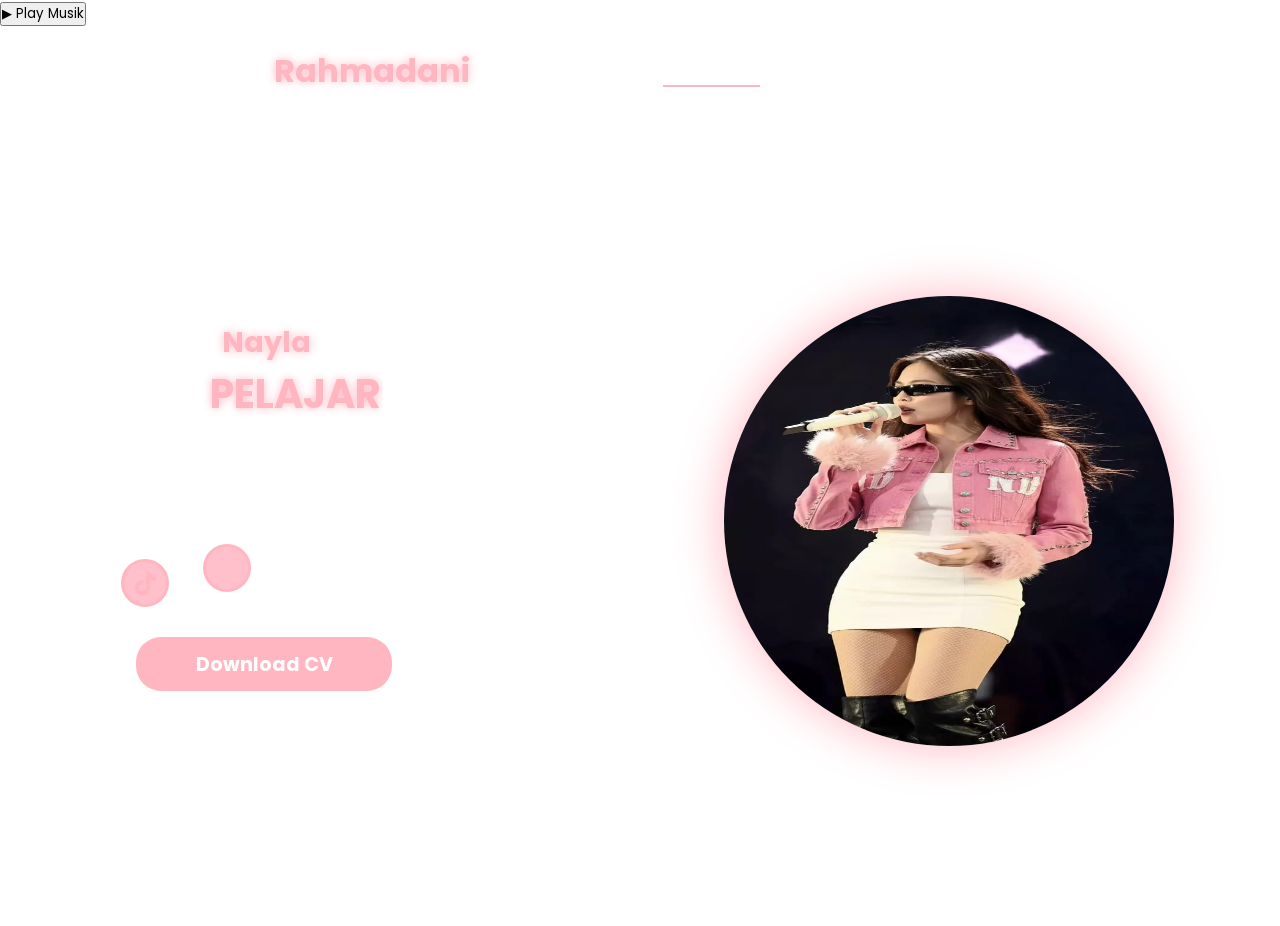
==== index.html @ f8b5e639 "Update index.html" ====
<!-- Subscrbe YouTube Tamzidan Mahdiyin  -->
<!DOCTYPE html>
<html lang="en">

<head>

    <!-- Pengaturan karakter encoding untuk mendukung semua karakter Unicode -->
    <meta charset="UTF-8">

    <!-- Pengaturan viewport untuk responsivitas pada perangkat mobile -->
    <meta name="viewport" content="width=device-width, initial-scale=1.0">

    <!-- 
      Import Font Awesome untuk ikon sosial media dan navigasi
      Versi 6.5.1 dipilih untuk fitur dan ikon terbaru 
    -->
    <link rel="stylesheet" href="https://cdnjs.cloudflare.com/ajax/libs/font-awesome/6.5.1/css/all.min.css">

    <!-- 
      Import AOS (Animate On Scroll) library
      Digunakan untuk membuat animasi scroll yang menarik 
    -->
    <link rel="stylesheet" href="https://unpkg.com/aos@next/dist/aos.css" />

    <!-- Import file CSS custom untuk styling tambahan -->
    <link rel="stylesheet" href="css/style.css">
    <title>Portfolio Website</title>

    <style>
    .btn button {
        background-color: rgb(255, 182, 193); /* light pink */
        color: white;
        border: none;
        padding: 10px 20px;
        border-radius: 25px;
        cursor: pointer;
        transition: 0.3s;
    }

    .btn button:hover {
        background-color: rgb(255, 150, 170); /* pink lebih gelap */
    }
</style>
</head>



<body>
<div class="music-box">
    <button onclick="playMusic()">▶ Play Musik</button>

    <audio id="musik">
        <source src="audio/lagu1.mp4" type="audio/mpeg">
    </audio>
</div>

<script>
function playMusic() {
    document.getElementById("musik").play();
}
</script>
    <!-- 
      Navigation Section
      - Menggunakan sistem grid untuk layout
      - Includes logo dan menu navigasi
      - Responsive dengan hamburger menu untuk mobile 
    -->
    <nav>
        <div class="nav-container">

            <!-- 
              Logo dengan animasi zoom-in
              data-aos-duration: 1500ms untuk animasi yang smooth 
            -->
            <div class="logo" data-aos="zoom-in" data-aos-duration="1500">
                Naylawati <span>Rahmadani</span>
            </div>

            <!-- 
              Navigation Links
              - Menggunakan fade-up animation dengan delays bertingkat
              - Active class untuk halaman yang sedang aktif 
            -->
            <div class="links">
                <div class="link active" data-aos="fade-up" data-aos-duration="1500" data-aos-delay="100"><a
                        href="index.html">Home</a></div>
                <div class="link" data-aos="fade-up" data-aos-duration="1500" data-aos-delay="200"><a
                        href="about.html">About</a></div>
                <div class="link" data-aos="fade-up" data-aos-duration="1500" data-aos-delay="300"><a
                        href="skill.html">Skills</a></div>
                <div class="link" data-aos="fade-up" data-aos-duration="1500" data-aos-delay="400"><a
                        href="service.html">Service</a></div>
                <div class="link" data-aos="fade-up" data-aos-duration="1500" data-aos-delay="500"><a
                        href="contact.html">Contact</a></div>
            </div>
        </div>

        <!-- 
          Hamburger Menu Icon
          - Muncul pada tampilan mobile
          - Menggunakan Font Awesome icon
          - onClick handler untuk membuka menu 
        -->
        <i class="fa-solid fa-bars hamburg" onclick="hamburg()"></i>

        <!-- 
          Dropdown Menu untuk Mobile
          - Berisi link navigasi yang sama
          - Muncul ketika hamburger menu diklik
          - Includes tombol close (x) 
        -->
        <div class="dropdown">
            <div class="links">
                <a href="index.html">Home</a>
                <a href="about.html">About</a>
                <a href="skill.html">Skills</a>
                <a href="service.html">Service</a>
                <a href="contact.html">Contact</a>
                <i class="fa-solid fa-xmark cancel" onclick="cancel()"></i>
            </div>
        </div>
    </nav>

    <!-- 
      Main Content Section
      - Menggunakan grid untuk layout dua kolom
      - Includes teks intro dan gambar profil 
    -->
    <section>
        <div class="main-container">
            <!-- 
              Content Container
              - Berisi heading, typewriter effect, dan social links
              - Setiap elemen memiliki animasi AOS yang berbeda 
            -->
            <div class="content">
                <!-- Heading dengan fade-left animation -->
                <h1 data-aos="fade-left" data-aos-duration="1500" data-aos-delay="700">Hey I'm <span>Nayla</span>
                </h1>

                <!-- 
                  Typewriter Effect
                  - Menggunakan JavaScript untuk animasi ketik
                  - Fade-right animation untuk container 
                -->
                <div data-aos="fade-right" data-aos-duration="1500" data-aos-delay="900" class="typewriter">I'm a <span
                        class="typewriter-text"></span><label for="">|</label></div>

                <!-- Paragraf deskripsi dengan flip-down animation -->
                <p data-aos="flip-down" data-aos-duration="1500" data-aos-delay="1100">Hello, let me introduce myself. My name is Nayla. I am a student who likes playing games and editing. Although I like hobbies that can hinder me, I make sure that it doesn't reduce my enthusiasm for learning.</p>

                <!-- 
                  Social Media Links
                  - Menggunakan Font Awesome icons
                  - Fade-up animation dengan delays bertingkat 
                -->
                <div class="social-links">
                    <a href="https://www.tiktok.com/@sonic_neycip" data-aos="fade-up" data-aos-duration="1500" data-aos-delay="1500"><i
                            class="fa-brands fa-tiktok"></i></a>
                    <a href="https://www.instragram.com/_eactaa_neyy" data-aos="fade-up" data-aos-duration="1500" data-aos-delay="1600"><i
                            class="fa-brands fa-instragram"></i></a>
                </div>

                <!-- 
                  Download CV Button
                  - Zoom-out animation dengan delay terpanjang
                  - Styling didefinisikan di CSS 
                -->
                <div class="btn" data-aos="zoom-out" data-aos-duration="1500" data-aos-delay="1800">
                    <button>Download CV</button>
                </div>
            </div>

            <!-- 
              Image Container
              - Menggunakan zoom-in animation
              - Durasi lebih panjang (3000ms) untuk efek dramatic 
            -->
            <div class="image" data-aos="zoom-in" data-aos-duration="3000">
                <img src="img/jeni.jpeg" alt="">
            </div>
        </div>
    </section>

    <!-- 
      Script Imports
      - AOS library untuk animasi
      - Custom JavaScript untuk fungsionalitas tambahan 
    -->
    <script src="https://unpkg.com/aos@next/dist/aos.js"></script>
    <script>
        // Inisialisasi AOS dengan offset 0 untuk trigger tepat waktu
        AOS.init({ offset: 0, });
    </script>
    <script src="./js/script.js"></script>
</body>

</html>
<!-- Subscrbe YouTube Tamzidan Mahdiyin  -->
---- css/style.css ----
/* Subscrbe YouTube Tamzidan Mahdiyin */

@import url("https://fonts.googleapis.com/css2?family=Poppins:wght@100;200;300;400;500;600&display=swap");

* {
  padding: 0;
  margin: 0;
  font-family: "Poppins", sans-serif;
  box-sizing: border-box;
}

body {
  width: 100%;
  height: 100vh;
  background-image: url("../img/ney.JPEG");
  overflow: hidden;
}

nav {
  width: 100%;
  height: 10vh;
  position: sticky;
}

.nav-container {
  width: 100%;
  height: 100%;
  display: flex;
  justify-content: space-around;
  align-items: center;
}

/* Subscrbe YouTube Tamzidan Mahdiyin */

.logo {
  color: white;
  font-size: 2rem;
  font-weight: bold;
}

.logo span {
  color: rgb(255, 182, 193);
  text-shadow: 0 0 10px rgb(255, 182, 193);
}

.hamburg,
.cancel {
  cursor: pointer;
  position: absolute;
  right: 15px;
  top: 10px;
  color: white;
  display: none;
  font-size: clamp(2.5rem, 0.5rem + 5vw, 3rem);
}

.nav-container .links {
  display: flex;
}

.nav-container .links a {
  font-size: 1.2rem;
  color: white;
  margin: 0 20px;
  text-decoration: none;
  font-weight: 550;
  transition: 0.3s linear;
}

.nav-container .links a:hover {
  color: rgb(255, 182, 193);
  border-bottom: 2px solid rgb(255, 182, 193);
}

.nav-container .links .active {
  color:rgb(255, 182, 193);
  border-bottom: 2px solid rgb(255, 182, 193);
}

.dropdown {
  z-index: 100;
  position: absolute;
  top: 0;
  transform: translateY(-500px);
  width: 100%;
  height: auto;
  backdrop-filter: blur(4px) brightness(40%);
  box-shadow: 0 0 20px black;
  transition: 0.2s linear;
}

.dropdown .links a {
  display: flex;
  color: white;
  text-decoration: none;
  padding: 15px 0;
  justify-content: center;
  align-items: center;
  transition: 0.2s linear;
}

.dropdown .links a:hover {
  background-color: rgb(255, 182, 193);
}

section {
  width: 100%;
  height: 90vh;
}

.main-container {
  width: 100%;
  height: 100%;
  display: flex;
  justify-content: space-evenly;
  align-items: center;
}

.main-container .content {
  color: white;
  width: 40%;
  min-height: 100px;
}

/* Subscrbe YouTube Tamzidan Mahdiyin */

.content h1 {
  font-size: clamp(1rem, 1rem + 5vw, 1.8rem);
}

.content h1 span {
  font-weight: 700;
  text-shadow: 0 0 10px rgb(255, 182, 193);
  color:rgb(255, 182, 193);
}

.content .typewriter {
  font-size: clamp(1rem, 1rem + 5vw, 2.5rem);
  font-weight: 700;
}

.typewriter span {
  color: rgb(255, 182, 193);
  text-shadow: 0 0 10px rgb(255, 182, 193);
}

.content p {
  font-size: clamp(0, 4rem, 0.2rem + 9vw, 1rem);
  margin: 10px 0;
}

.social-links i {
  display: inline-flex;
  justify-content: center;
  align-items: center;
  width: 3rem;
  height: 3rem;
  background-color: pink;
  border: 0.2rem solid rgb(255, 182, 193);
  border-radius: 50%;
  color: rgb(255, 182, 193);
  margin: 0 15px;
  font-size: 1.5rem;
  transition: 0.2s linear;
}

.social-links i:hover {
  scale: 1.3;
  filter: drop-shadow(0 0 10px rgb(255, 182, 193));
  color: black;
  background-color: rgb(255, 182, 193);
  -webkit-filter: drop-shadow(0 0 10px rgb(255, 182, 193));
}

.content button {
  width: 50%;
  height: 6vh;
  margin: 30px;
  background-color: rgb(18 171 0);
  color: white;
  border: none;
  outline: none;
  font-size: 120%;
  font-weight: 700;
  border-radius: 5px;
  transition: 0.2s linear;
}

.content button:hover {
  scale: 1.1;
  color: rgb(255, 182, 193);
  border: 2px solid rgb(255, 182, 193);
  background-color: transparent;
  font-weight: 700;
  box-shadow: 0 0 40px 5px rgb(255, 182, 193);
}

.main-container .image {
  width: 50vh;
  height: 50vh;
  border-radius: 100%;
  overflow: hidden;
  box-shadow: 0 0 50px rgb(255, 182, 193);
}

.main-container .image img {
  width: 100%;
  height: 100%;
}

.main-container .image:hover {
  animation: animate 1.5s ease-in-out infinite;
  -webkit-animation: animate 1.5s ease-in-out infinite;
}

@keyframes animate {
  0% {
    scale: 1;
  }
  50% {
    scale: 1.05;
  }
  100% {
    scale: 1;
  }
}

@media (max-width: 884px) {
  nav .logo {
    position: absolute;
    top: 16px;
    left: 15px;
    font-size: 1.5rem;
  }

  .main-container {
    display: flex;
    flex-direction: column-reverse;
  }

  .nav-container .links {
    display: none;
  }

  .hamburg,
  .cancel {
    display: block;
  }

  .main-container .content {
    width: 80%;
  }
  .social-links i {
    width: 2.5rem;
    height: 2.5rem;
    font-size: 1.5rem;
  }

  .main-container .image {
    z-index: -1;
    width: 50%;
    height: 80%;
  }
}

@media (max-width: 440px) {
  .main-container .image {
    width: 60%;
    height: 30%;
  }

  .main-container .content {
    width: 80%;
  }

  .main-container button {
    margin-top: 15px;
  }
}

/* Subscrbe YouTube Tamzidan Mahdiyin */
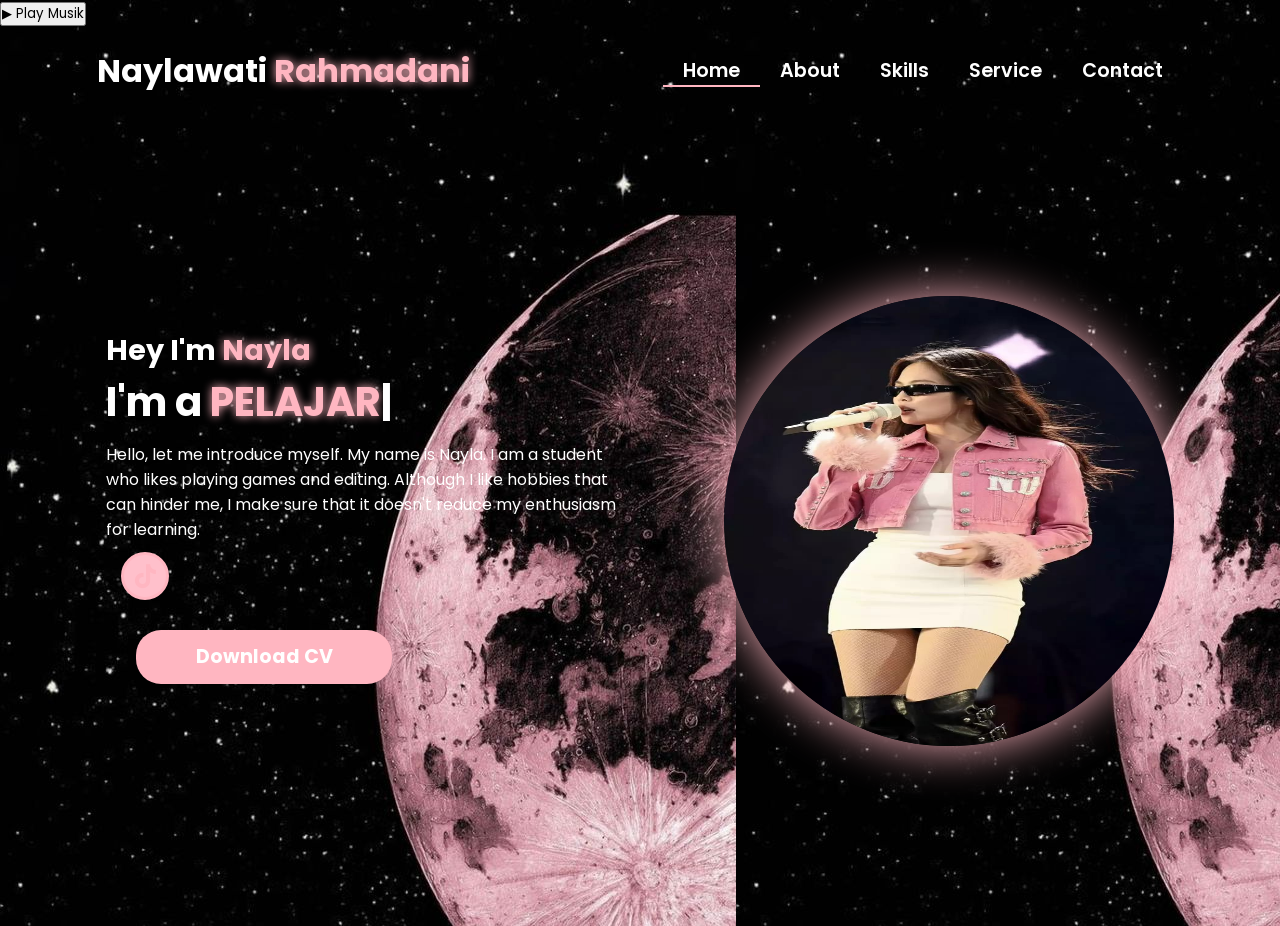
==== commit 173ff128: "Update index.html" ====
--- a/index.html
+++ b/index.html
@@ -157,8 +157,6 @@
                 <div class="social-links">
                     <a href="https://www.tiktok.com/@sonic_neycip" data-aos="fade-up" data-aos-duration="1500" data-aos-delay="1500"><i
                             class="fa-brands fa-tiktok"></i></a>
-                    <a href="https://www.instragram.com/_eactaa_neyy" data-aos="fade-up" data-aos-duration="1500" data-aos-delay="1600"><i
-                            class="fa-brands fa-instragram"></i></a>
                 </div>
 
                 <!-- 
--- a/css/style.css
+++ b/css/style.css
@@ -12,7 +12,7 @@
 body {
   width: 100%;
   height: 100vh;
-  background-image: url("../img/ney.JPEG");
+  background-image: url("../img/ney.jpeg");
   overflow: hidden;
 }
 
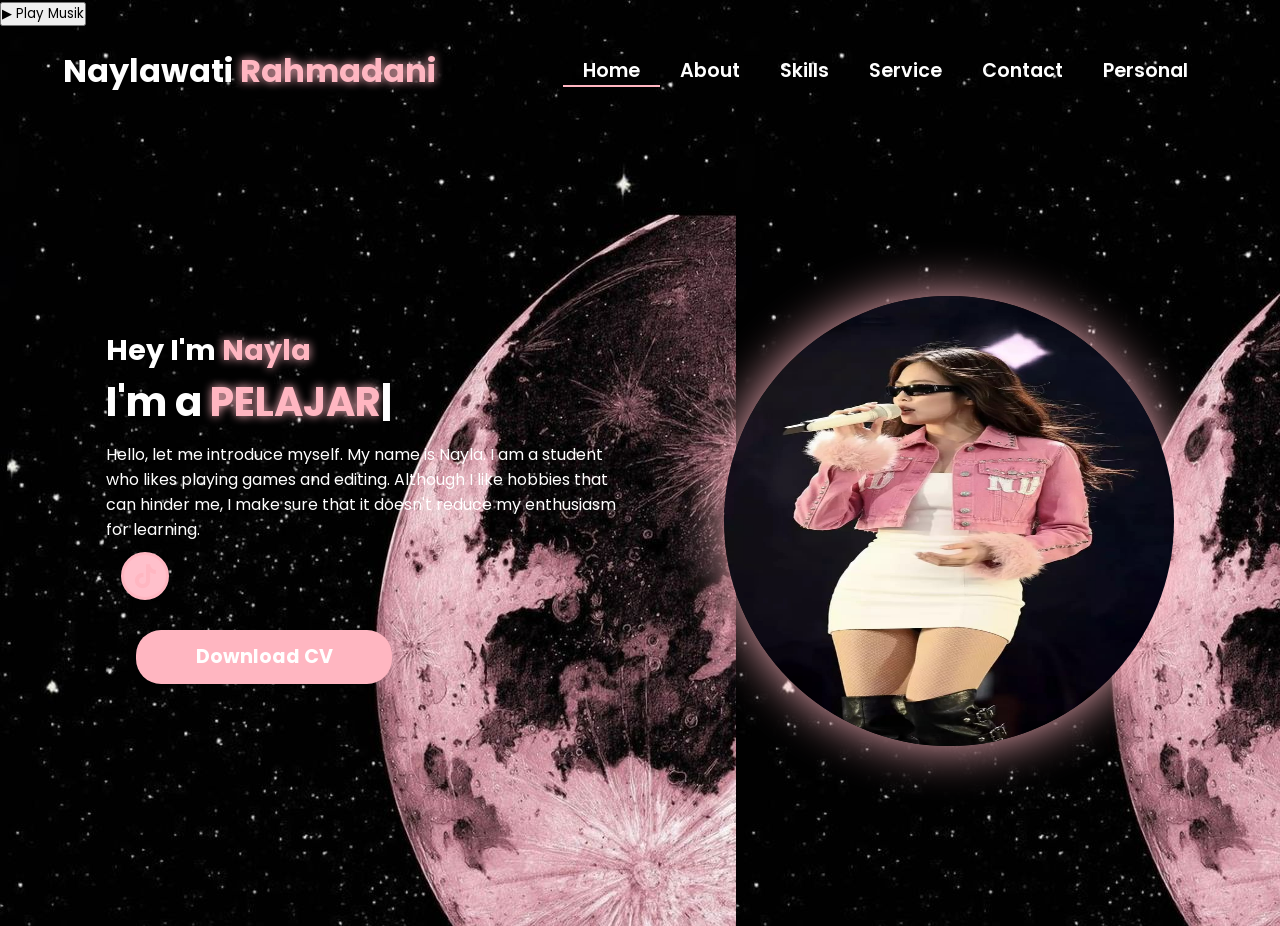
==== commit 8aa19bba: "Update index.html" ====
--- a/index.html
+++ b/index.html
@@ -92,6 +92,9 @@
                         href="service.html">Service</a></div>
                 <div class="link" data-aos="fade-up" data-aos-duration="1500" data-aos-delay="500"><a
                         href="contact.html">Contact</a></div>
+                <div class="link" data-aos="fade-up" data-aos-duration="1500" data-aos-delay="600"><a
+                        href="personal.html">Personal</a></div><       
+                
             </div>
         </div>
 
@@ -116,6 +119,7 @@
                 <a href="skill.html">Skills</a>
                 <a href="service.html">Service</a>
                 <a href="contact.html">Contact</a>
+                 <a href="personal.html">Personal</a>
                 <i class="fa-solid fa-xmark cancel" onclick="cancel()"></i>
             </div>
         </div>
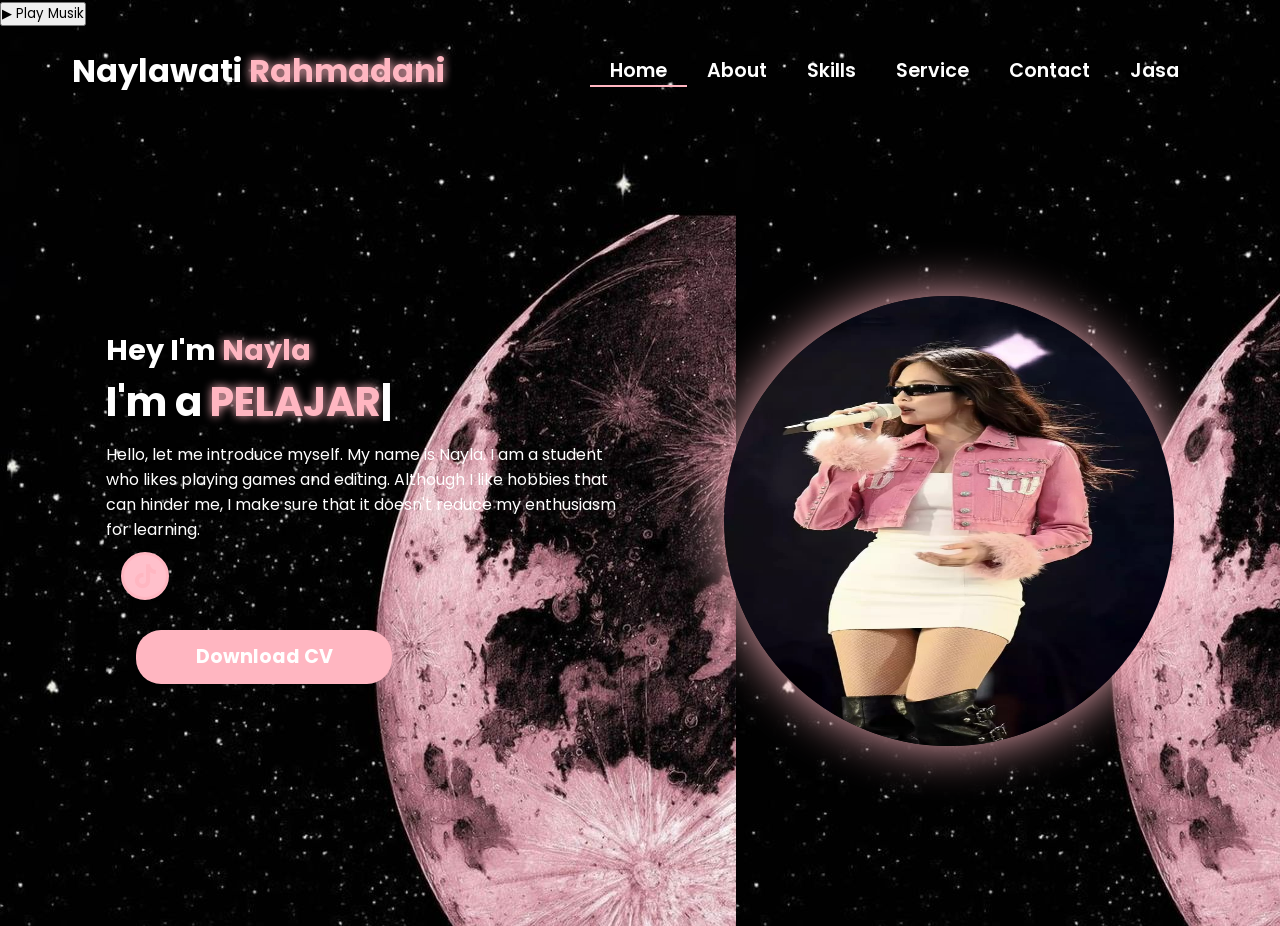
==== commit 39c901df: "Update index.html" ====
--- a/index.html
+++ b/index.html
@@ -93,7 +93,7 @@
                 <div class="link" data-aos="fade-up" data-aos-duration="1500" data-aos-delay="500"><a
                         href="contact.html">Contact</a></div>
                 <div class="link" data-aos="fade-up" data-aos-duration="1500" data-aos-delay="600"><a
-                        href="personal.html">Personal</a></div><       
+                        href="jasa.html">Jasa</a></div><       
                 
             </div>
         </div>
@@ -119,7 +119,7 @@
                 <a href="skill.html">Skills</a>
                 <a href="service.html">Service</a>
                 <a href="contact.html">Contact</a>
-                 <a href="personal.html">Personal</a>
+                 <a href="jasa.html">Jasa</a>
                 <i class="fa-solid fa-xmark cancel" onclick="cancel()"></i>
             </div>
         </div>
--- a/css/style.css
+++ b/css/style.css
@@ -176,7 +176,7 @@
   width: 50%;
   height: 6vh;
   margin: 30px;
-  background-color: rgb(18 171 0);
+  background-color:  rgb(255, 182, 193);
   color: white;
   border: none;
   outline: none;
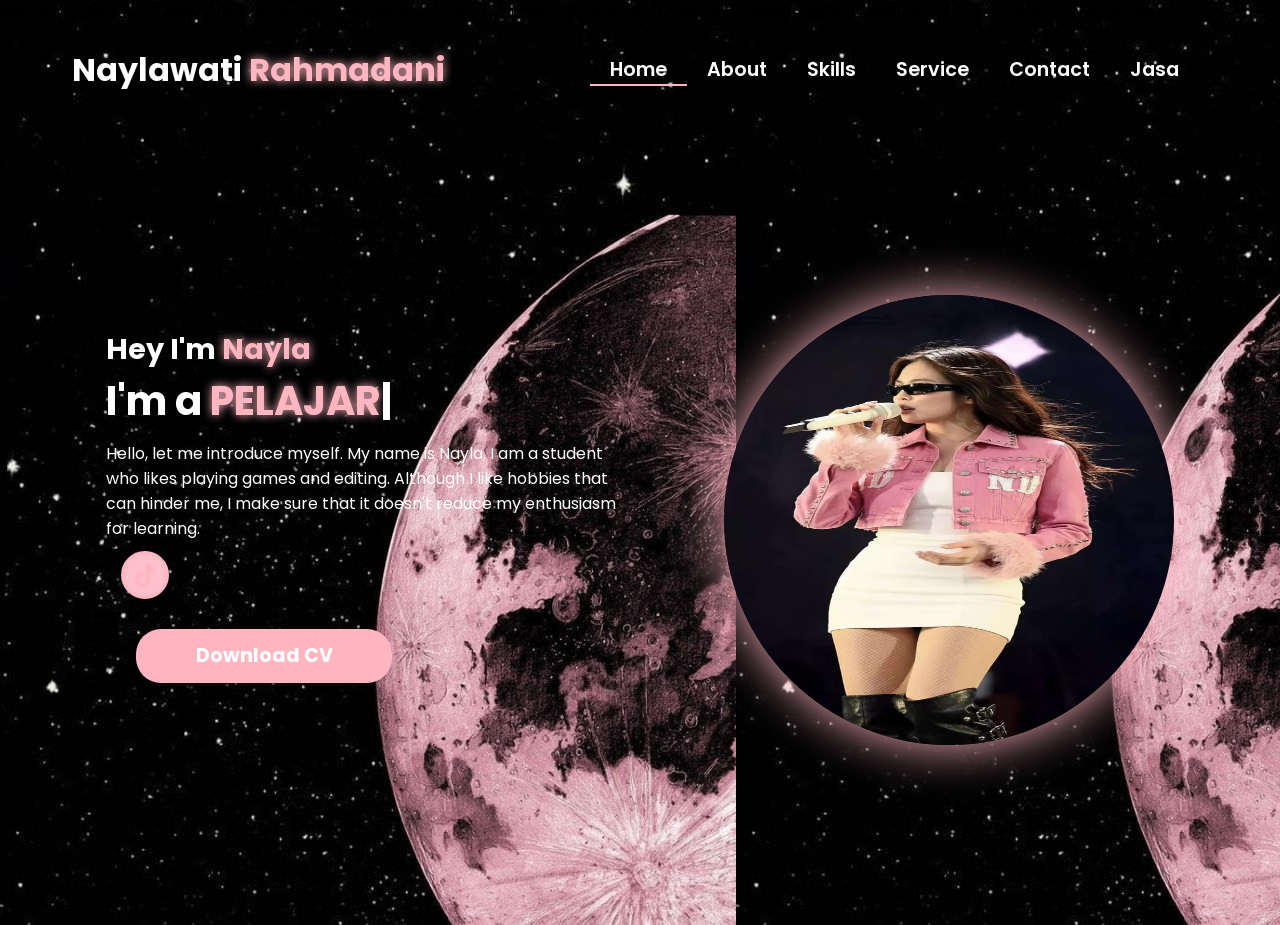
==== commit 89ddd83a: "Update index.html" ====
--- a/index.html
+++ b/index.html
@@ -46,20 +46,9 @@
 
 
 <body>
-<div class="music-box">
-    <button onclick="playMusic()">▶ Play Musik</button>
-
-    <audio id="musik">
-        <source src="audio/lagu1.mp4" type="audio/mpeg">
-    </audio>
+<audio autoplay loop>
+    <source src="audio/lagu1.mp4" type="audio/mpeg"> </audio>
 </div>
-
-<script>
-function playMusic() {
-    document.getElementById("musik").play();
-}
-</script>
-    <!-- 
       Navigation Section
       - Menggunakan sistem grid untuk layout
       - Includes logo dan menu navigasi
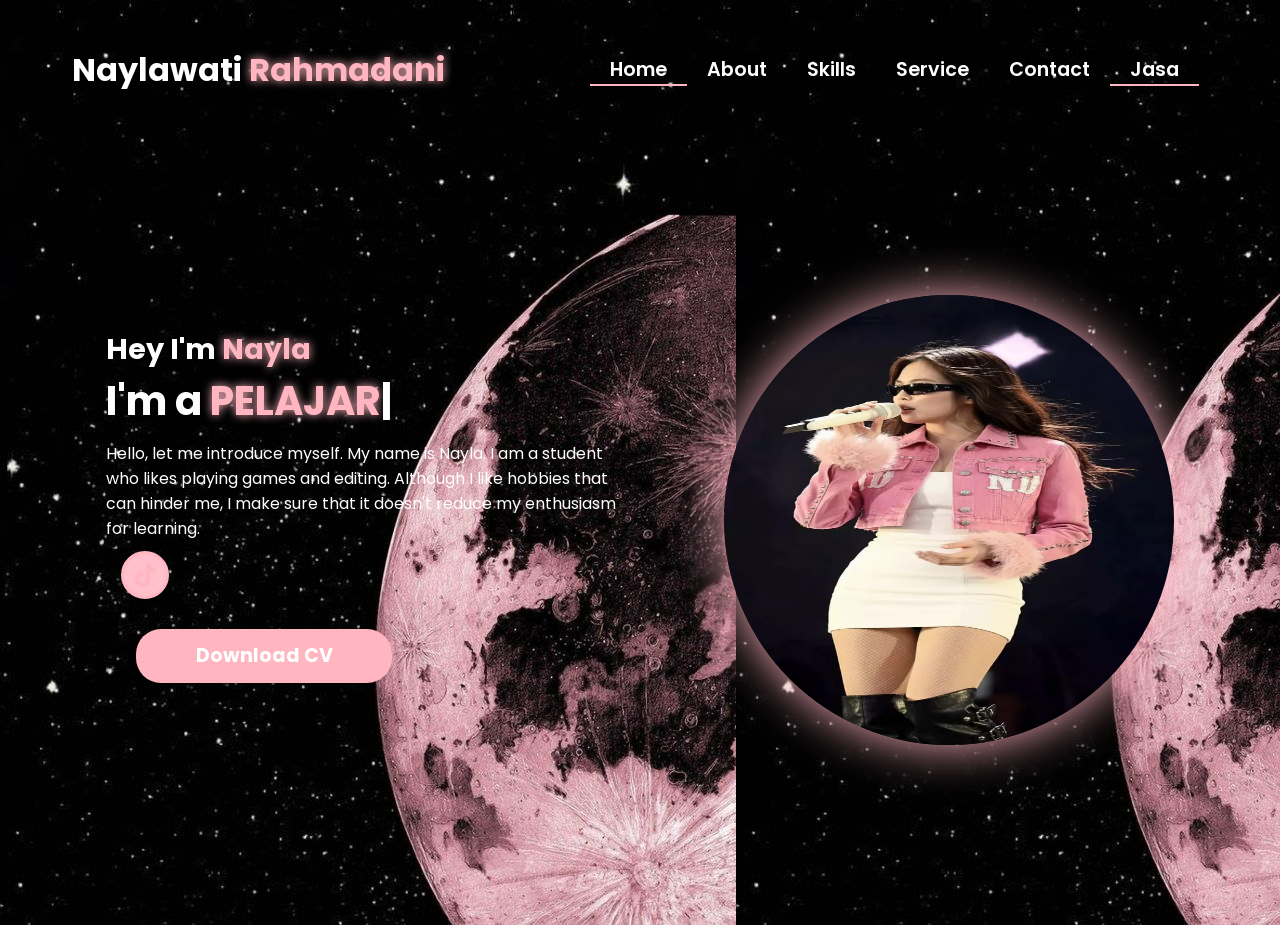
==== commit f7bd266e: "Update index.html" ====
--- a/index.html
+++ b/index.html
@@ -47,8 +47,10 @@
 
 <body>
 <audio autoplay loop>
-    <source src="audio/lagu1.mp4" type="audio/mpeg"> </audio>
-</div>
+    <source src="audio/lagu1.mp4" type="audio/mpeg"> 
+    browser kamu tidak mendukung audio.
+</audio>
+    
       Navigation Section
       - Menggunakan sistem grid untuk layout
       - Includes logo dan menu navigasi
@@ -81,7 +83,7 @@
                         href="service.html">Service</a></div>
                 <div class="link" data-aos="fade-up" data-aos-duration="1500" data-aos-delay="500"><a
                         href="contact.html">Contact</a></div>
-                <div class="link" data-aos="fade-up" data-aos-duration="1500" data-aos-delay="600"><a
+                <div class="link active" data-aos="fade-up" data-aos-duration="1500" data-aos-delay="600"><a
                         href="jasa.html">Jasa</a></div><       
                 
             </div>
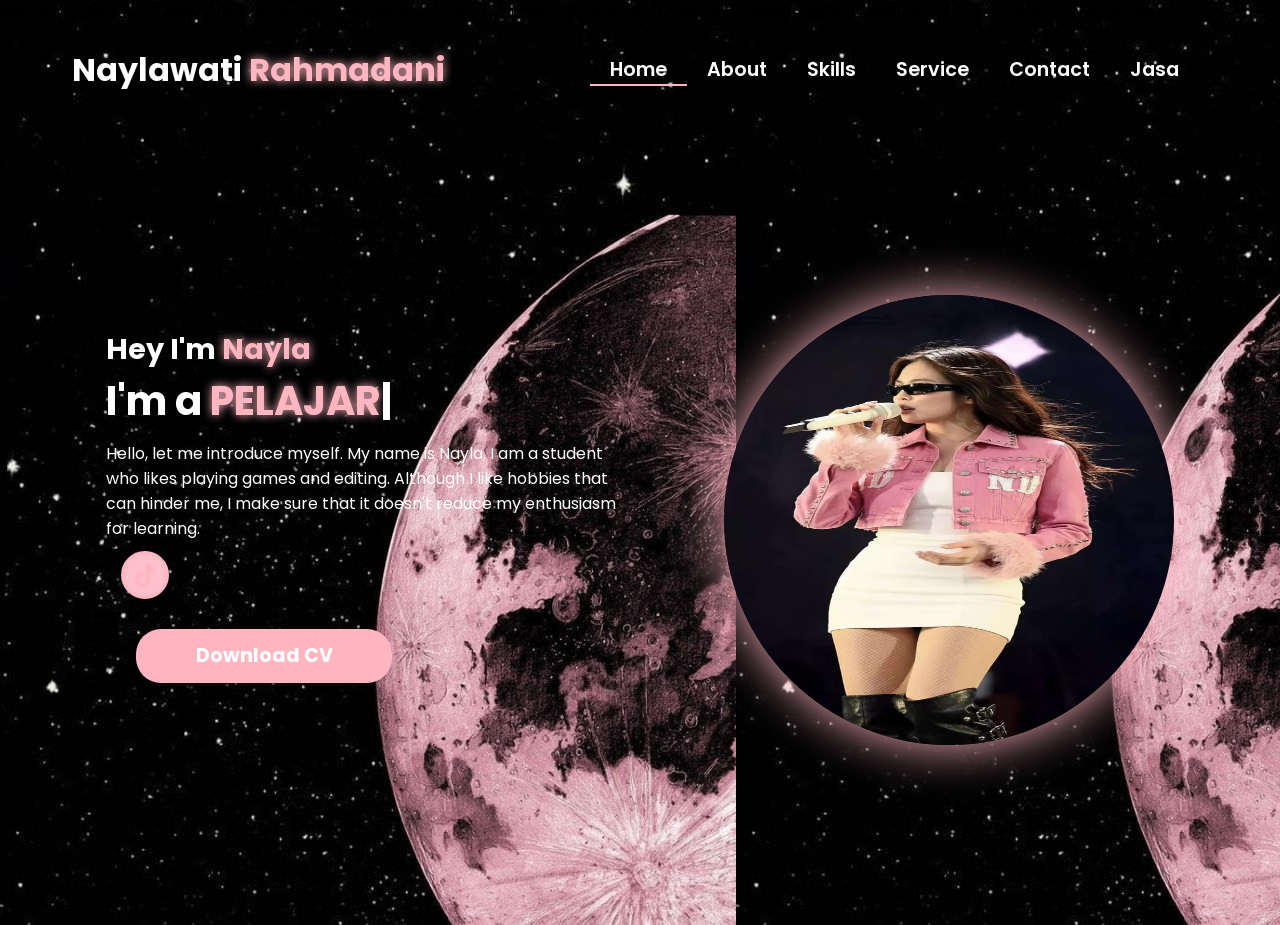
==== commit 236cf404: "Update index.html" ====
--- a/index.html
+++ b/index.html
@@ -83,7 +83,7 @@
                         href="service.html">Service</a></div>
                 <div class="link" data-aos="fade-up" data-aos-duration="1500" data-aos-delay="500"><a
                         href="contact.html">Contact</a></div>
-                <div class="link active" data-aos="fade-up" data-aos-duration="1500" data-aos-delay="600"><a
+                <div class="link" data-aos="fade-up" data-aos-duration="1500" data-aos-delay="600"><a
                         href="jasa.html">Jasa</a></div><       
                 
             </div>
